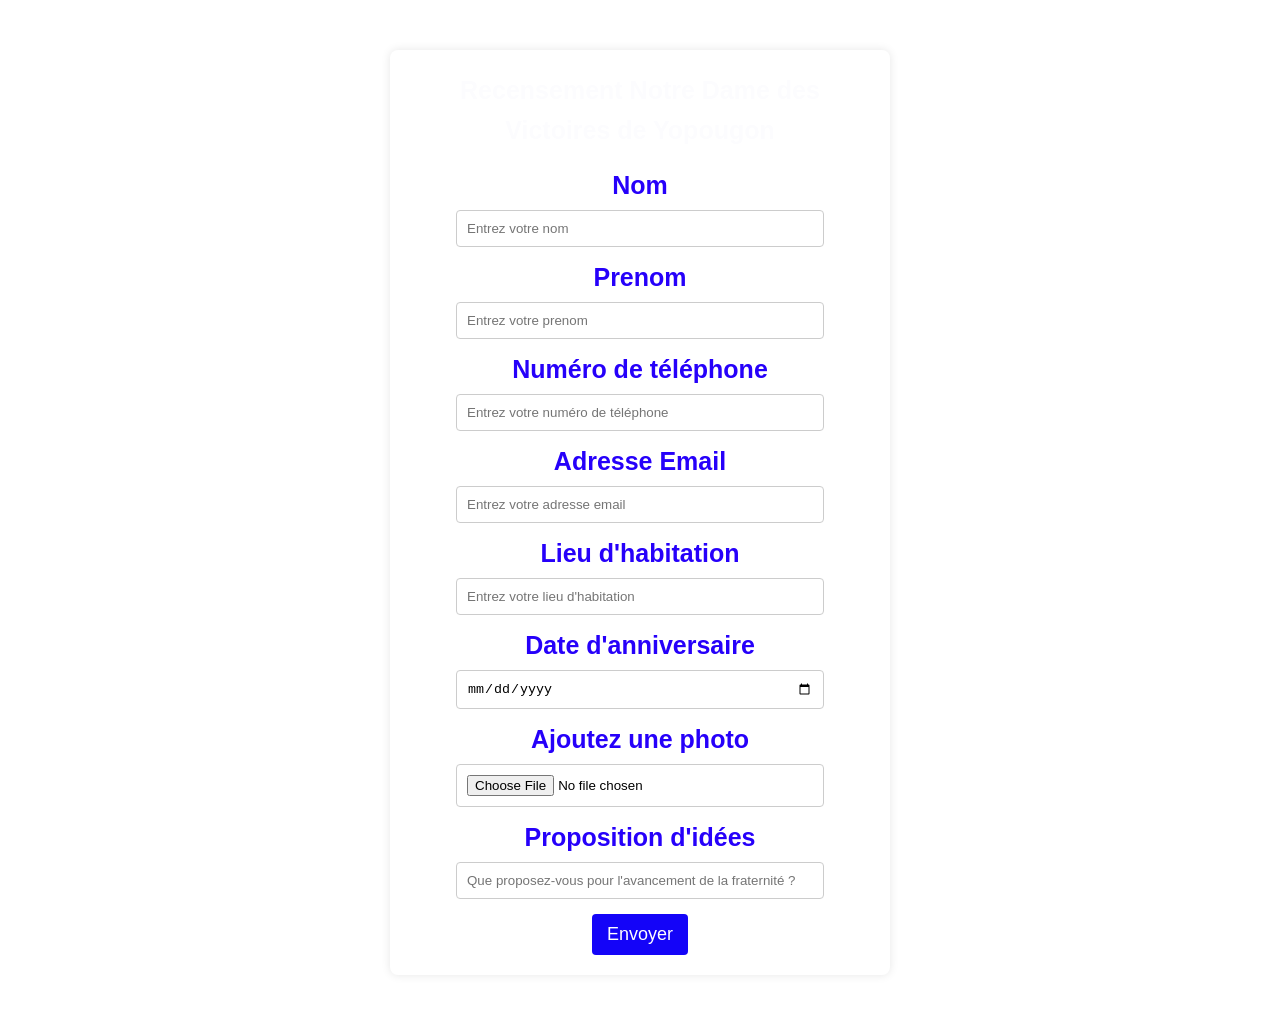
==== index.html @ 1011f3e4 "Update and rename FNDV.html to index.html" ====
<!DOCTYPE html>
<html lang="fr">
<head>
    <meta charset="UTF-8">
    <meta name="viewport" content="width=device-width, initial-scale=1.0">
    <title>Recensement Notre Dame des Victoires de Yopougon</title>
    <link rel="stylesheet" href="FNDV.css">
</head>
<body>
    <form type="#" action="#">
        <h2>Recensement Notre Dame des Victoires de  Yopougon</h2>
        
        <label for="Nom">Nom</label>
        <input type="text" id="nom" placeholder="Entrez votre nom" required>
        
        <label for="prenom">Prenom</label>
        <input type="text" id="prenom" placeholder="Entrez votre prenom" required>
        
        <label for="Numéro">Numéro de téléphone</label>
        <input type="tel" id="numero" placeholder="Entrez votre numéro de téléphone" required>
        
        <label for="Email">Adresse Email</label>
        <input type="email" id="email" placeholder="Entrez votre adresse email" required>

        <label for="habitation">Lieu d'habitation</label>
        <input type="text" id="habitation" placeholder="Entrez votre lieu d'habitation" required>
        
        <label for="Date">Date d'anniversaire</label>
        <input type="date" id="date">
        
        <label for="photo">Ajoutez une photo</label>
        <input type="file" id="photo" accept="image/*" required>
        
        <label for="Email">Proposition d'idées</label>
        <input type="text" id="idees" size="30" placeholder="Que proposez-vous pour l'avancement de la fraternité ?" required>

        <button type="submit">Envoyer</button>
    </form>
</body>
</html>
---- FNDV.css ----
*{
    margin: 0;
    padding: 0;
    box-sizing: border-box;
}

body{
    font-family: 'Arial', helvetica, sans-serif;
    background-image: url("logoJ2.jpg");
    background-size: cover;
    background-position: center;

    color: #000000;
    line-height: 1.6;
}

form h2{
    color: #fcfcfe;
    text-align: center;
    margin-bottom: 15px;
    font-size: 25px;
}
form{
    max-width: 500px;
    margin: 50px auto;
    padding: 20px;
    background-image: url("NDV.jpg");
    background-position: center;
    border-radius: 8px;
    box-shadow: 0 0 10px rgba(0, 0, 0, 0.1);
    font-size: 20px;
    text-align: center;
    justify-content: center;
    align-items: center;
}
label{
    display: block;
    margin-top: 10px;
    margin-bottom: 0px;
    font-weight: bold;
    color: #2600fa;
    font-size: 25px;
}
form input{
    width: 80%;
    padding: 10px;
    margin-top: 5px;
    border: 1px solid #ccc;
    border-radius: 4px;
}
form button{
    margin-top: 15px;
    padding: 10px 15px;
    background-color: #1404f8;
    color: #fff;
    border: none;
    border-radius: 4px;
    cursor: pointer;
    font-size: 18px;
}
form button:hover{
    background-color: #0d03c1;
}
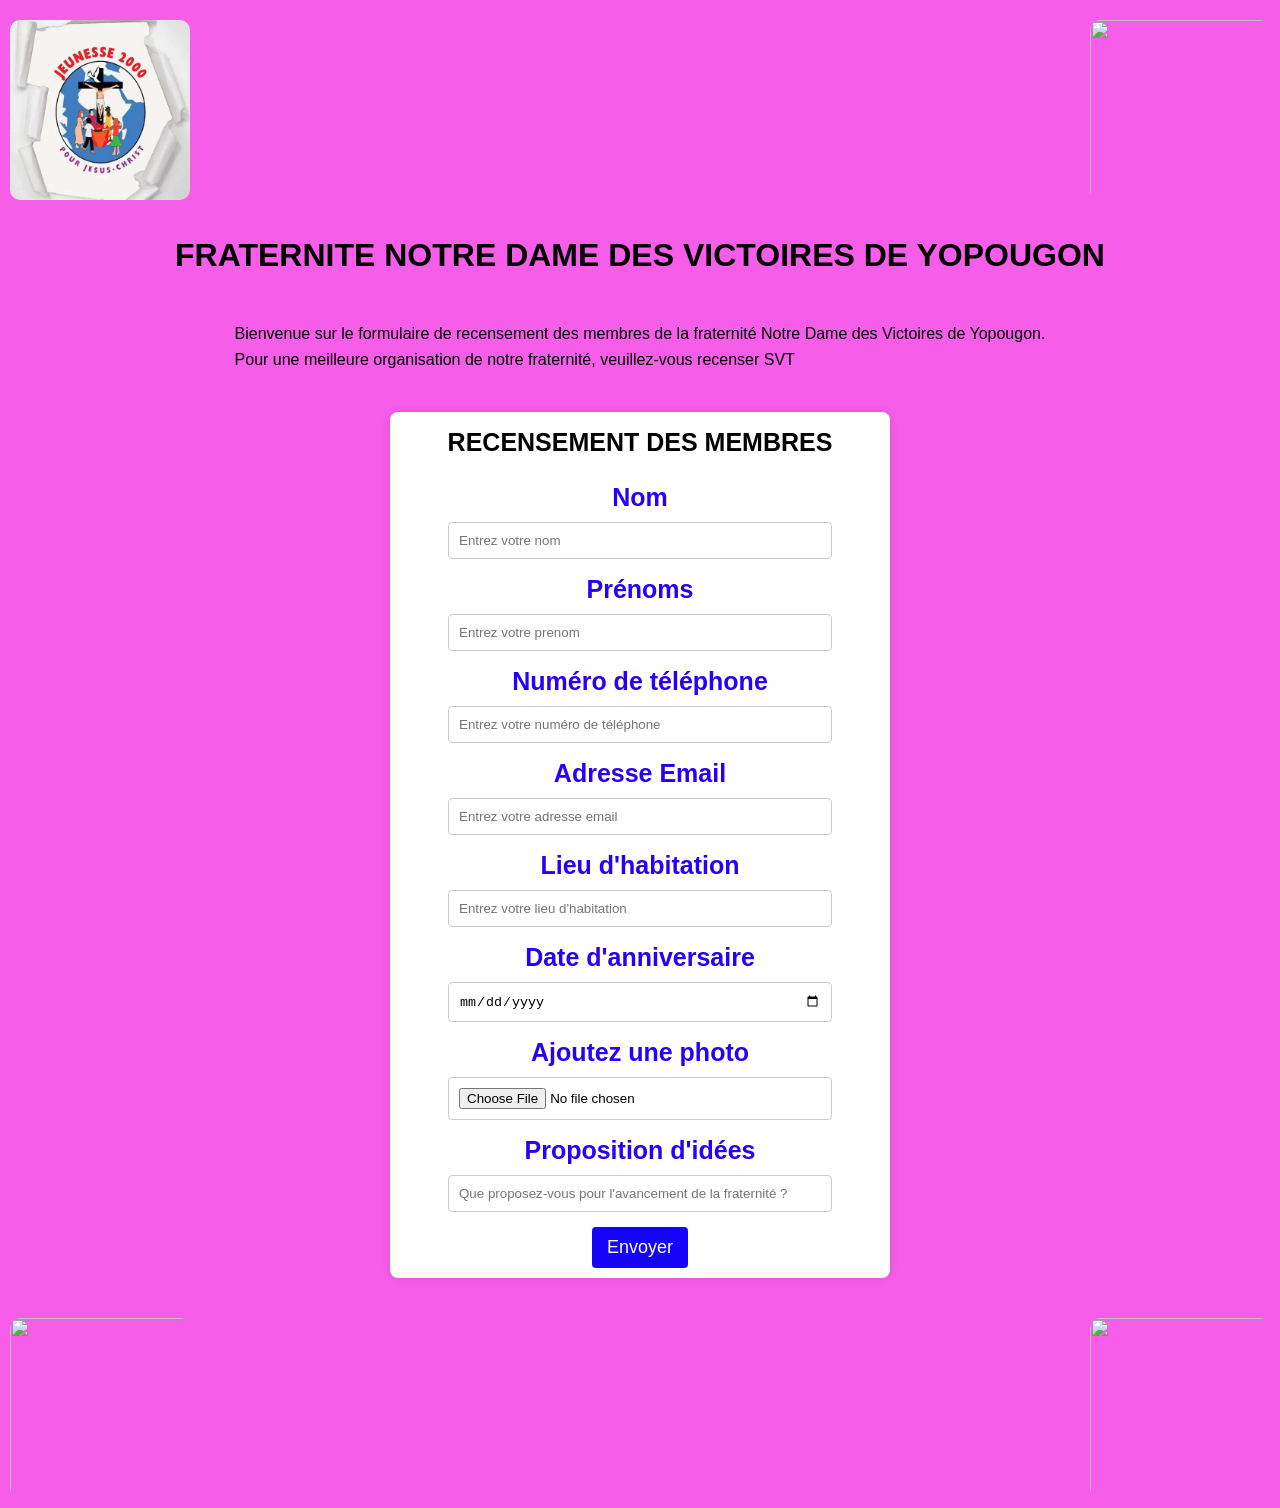
==== commit bc023459: "Enhance index.html with new layout and images Updated the HTML structure to include additional secti" ====
--- a/index.html
+++ b/index.html
@@ -7,13 +7,33 @@
     <link rel="stylesheet" href="FNDV.css">
 </head>
 <body>
-    <form type="#" action="#">
-        <h2>Recensement Notre Dame des Victoires de  Yopougon</h2>
+   
+    <div class="section">
+        <div class="contenaire">
+        <img src="logoJ2.jpg" alt="">
+        </div> 
+
+        <div class="logo">
+        <img src="CMDA.jpeg" alt="">
+        </div>
+     </div>
+
+    <div class="titre">
+        <h1> FRATERNITE NOTRE DAME DES VICTOIRES DE YOPOUGON </h1>
+        
+        <p>Bienvenue sur le formulaire de recensement des membres de la fraternité Notre Dame des Victoires de Yopougon.
+        <br>Pour une meilleure organisation de notre fraternité, veuillez-vous recenser SVT</br></p>
+       
+    </div>
+
+        <form type="#" action="#">
+
+        <h2>RECENSEMENT DES MEMBRES </h2>
         
         <label for="Nom">Nom</label>
         <input type="text" id="nom" placeholder="Entrez votre nom" required>
         
-        <label for="prenom">Prenom</label>
+        <label for="prenom">Prénoms</label>
         <input type="text" id="prenom" placeholder="Entrez votre prenom" required>
         
         <label for="Numéro">Numéro de téléphone</label>
@@ -35,6 +55,16 @@
         <input type="text" id="idees" size="30" placeholder="Que proposez-vous pour l'avancement de la fraternité ?" required>
 
         <button type="submit">Envoyer</button>
+
     </form>
+
+<div class="section"></div>
+      <div class="contenaires">
+        <img src="J2 Yop1.jpeg" alt="">
+        </div> 
+    <div class="logos">
+        <img src="J2 YOP 2.jpeg" alt="">
+        </div>
+        </div>
 </body>
 </html>
--- a/FNDV.css
+++ b/FNDV.css
@@ -3,28 +3,172 @@
     padding: 0;
     box-sizing: border-box;
 }
-
+@media (max-width: 768px) {
+    body{
+        background-size: cover;
+        background-position: center;
+        color: #000000;
+        line-height: 1.6;
+
+    }
+
+    .section{
+        width: 50%;
+        display: flex;
+        justify-content: space-around;
+    }
+
+    .titre h1{
+        text-align: center;
+        font-size: 25px;
+    }
+
+    .titre p{
+        text-align: center;
+        font-size: 20px;
+    }
+
+    .logo img{
+        width: 10px;
+        height: 10px;
+        float: left;
+    }
+
+    .contenaire img{
+        width: 10px;
+        height: 10px;
+        float: right;
+    }
+
+    .logos img{
+        width: 10px;
+        height: 10px;
+        float: left;
+    }
+
+    .contenaires img{
+        width: 10px;
+        height: 10px;
+        float: right;
+    }
+
+
+    form{
+        width: 80%;
+        padding: 100px;
+    }
+    form h2{
+        font-size: 10px;
+
+    }
+    label{
+        font-size: 60px;
+    }
+    form input{
+        width: 300%;
+        padding: 8px;
+        font-size: 12px;
+    }
+    form button{
+        padding: 8px 12px;
+        font-size: 12px;
+    }
+
+}
 body{
     font-family: 'Arial', helvetica, sans-serif;
-    background-image: url("logoJ2.jpg");
+    background: rgb(246, 93, 233);
     background-size: cover;
     background-position: center;
-
     color: #000000;
     line-height: 1.6;
 }
+.section{
+    display: flex;
+    justify-content: space-between ;
+    width: 100%;
+}
+
+.logo img{
+    display: flex;
+    align-items: flex-end; 
+    width: 200px;
+    height: 200px;
+    margin-top: 10px;
+    padding: 10px;
+    border-radius: 20px;
+
+}
+
+.contenaire img{
+    display: flex;
+    align-items: flex-end; 
+    width: 200px;
+    height: 200px;
+    margin-top: 10px;
+    padding: 10px;
+    float: right;
+    border-radius: 20px;
+}
+
+
+.logos img{
+    display: flex;
+    align-items: flex-start; 
+    width: 200px;
+    height: 200px;
+    margin-top: 10px;
+    padding: 10px;
+    border-radius: 20px;
+}
+
+.contenaires img{
+    display: flex;
+    align-items: flex-start; 
+    width: 200px;
+    height: 200px;
+    margin-top: 10px;
+    padding: 10px;
+    float: right;
+    border-radius: 20px;
+}
+
+.titre h1{
+    width: 100%;
+    color: black;
+    display: flex;
+    justify-content: center;
+    padding: 20px;
+    margin-top:auto ;
+}
+
+.titre p{
+    width: 100%;
+    color: black;
+    display: flex;
+    justify-content: center;
+    padding: 20px;
+    margin-top:auto 
+}
+
+.section p{
+     display: flex;
+     justify-content: center;
+     width: 100%;
+     font-size: 20px;
+}
 
 form h2{
-    color: #fcfcfe;
+    color: #000002;
     text-align: center;
     margin-bottom: 15px;
     font-size: 25px;
 }
 form{
     max-width: 500px;
-    margin: 50px auto;
-    padding: 20px;
-    background-image: url("NDV.jpg");
+    margin: 20px auto;
+    padding: 10px;
+    background:  white;
     background-position: center;
     border-radius: 8px;
     box-shadow: 0 0 10px rgba(0, 0, 0, 0.1);
@@ -61,3 +205,4 @@
 form button:hover{
     background-color: #0d03c1;
 }
+
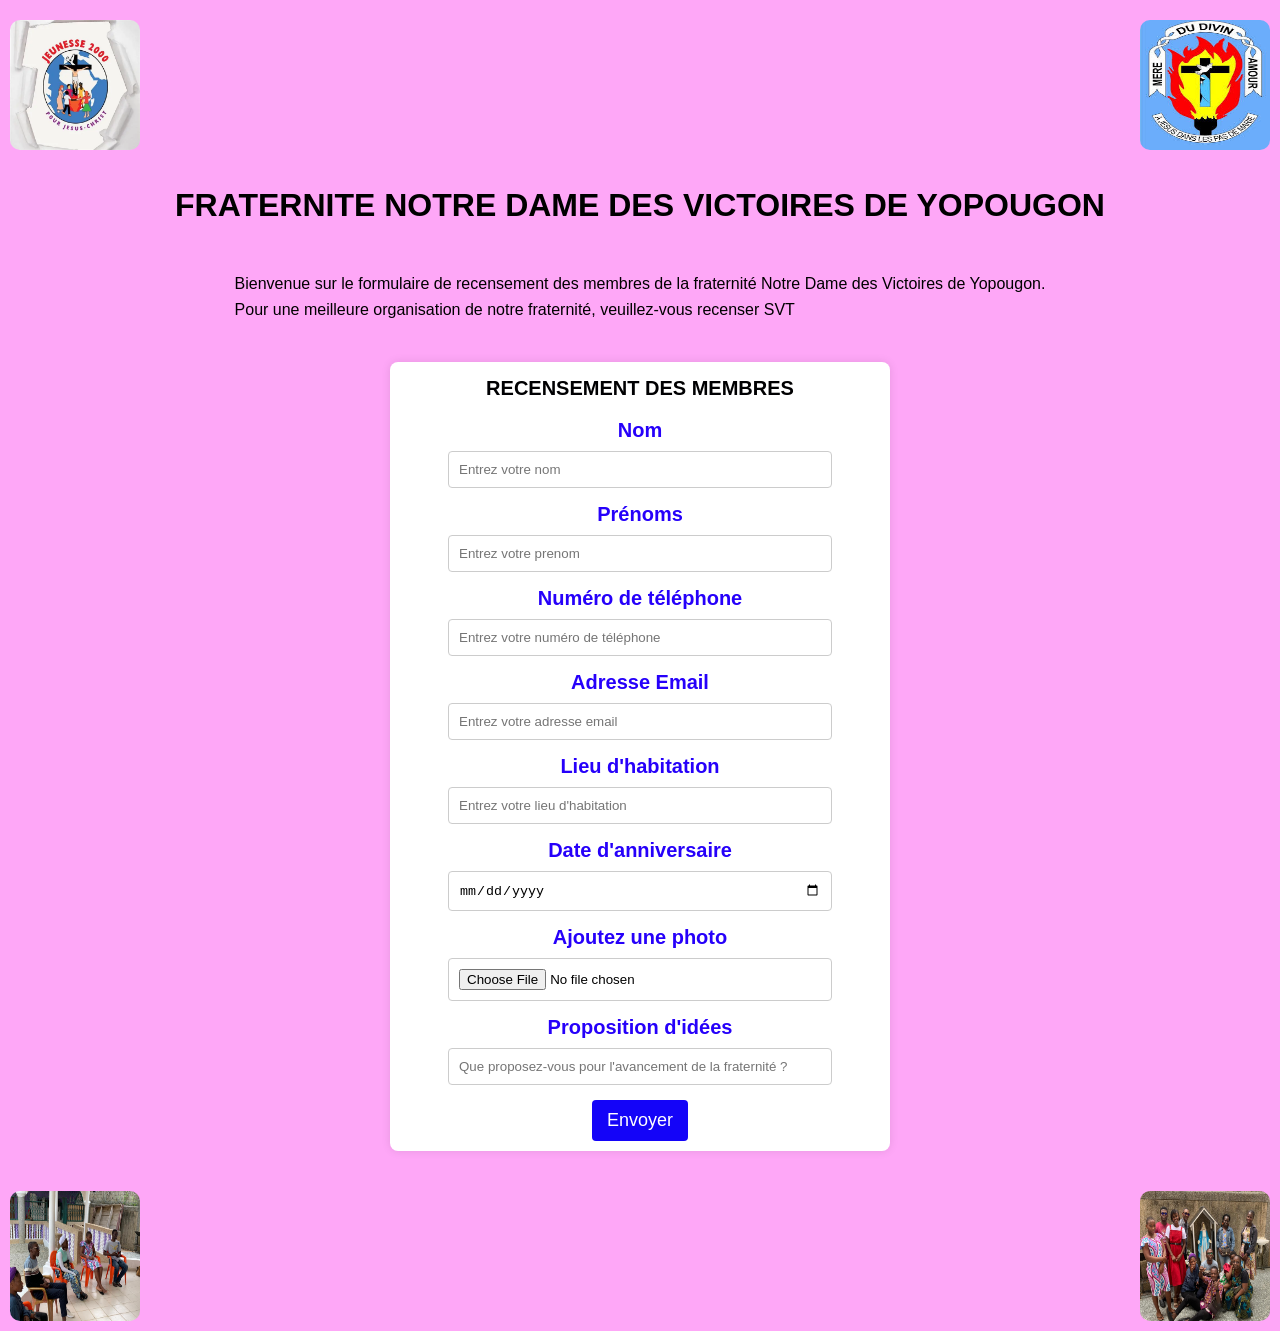
==== commit f0be23cf: "Include script.js for additional functionality Added a script tag for external JavaScript file." ====
--- a/index.html
+++ b/index.html
@@ -66,5 +66,7 @@
         <img src="J2 YOP 2.jpeg" alt="">
         </div>
         </div>
+    <script src="script.js"></script>
+    
 </body>
 </html>
--- a/FNDV.css
+++ b/FNDV.css
@@ -8,7 +8,7 @@
         background-size: cover;
         background-position: center;
         color: #000000;
-        line-height: 1.6;
+        line-height: 1;
 
     }
 
@@ -20,35 +20,35 @@
 
     .titre h1{
         text-align: center;
-        font-size: 25px;
+        font-size: 20px;
     }
 
     .titre p{
         text-align: center;
-        font-size: 20px;
+        font-size: 15px;
     }
 
     .logo img{
-        width: 10px;
-        height: 10px;
+        width: 2px;
+        height: 2px;
         float: left;
     }
 
     .contenaire img{
-        width: 10px;
-        height: 10px;
+        width: 2px;
+        height: 2px;
         float: right;
     }
 
     .logos img{
-        width: 10px;
-        height: 10px;
+        width: 2px;
+        height: 2px;
         float: left;
     }
 
     .contenaires img{
-        width: 10px;
-        height: 10px;
+        width: 2px;
+        height: 2px;
         float: right;
     }
 
@@ -58,26 +58,26 @@
         padding: 100px;
     }
     form h2{
-        font-size: 10px;
+        font-size: 8px;
 
     }
     label{
-        font-size: 60px;
+        font-size: 30px;
     }
     form input{
-        width: 300%;
+        width: 200%;
         padding: 8px;
         font-size: 12px;
     }
     form button{
-        padding: 8px 12px;
-        font-size: 12px;
+        padding: 6px 10px;
+        font-size: 10px;
     }
 
 }
 body{
     font-family: 'Arial', helvetica, sans-serif;
-    background: rgb(246, 93, 233);
+    background: rgb(254, 167, 247);
     background-size: cover;
     background-position: center;
     color: #000000;
@@ -92,8 +92,8 @@
 .logo img{
     display: flex;
     align-items: flex-end; 
-    width: 200px;
-    height: 200px;
+    width: 150px;
+    height: 150px;
     margin-top: 10px;
     padding: 10px;
     border-radius: 20px;
@@ -103,8 +103,8 @@
 .contenaire img{
     display: flex;
     align-items: flex-end; 
-    width: 200px;
-    height: 200px;
+    width: 150px;
+    height: 150px;
     margin-top: 10px;
     padding: 10px;
     float: right;
@@ -115,8 +115,8 @@
 .logos img{
     display: flex;
     align-items: flex-start; 
-    width: 200px;
-    height: 200px;
+    width: 150px;
+    height: 150px;
     margin-top: 10px;
     padding: 10px;
     border-radius: 20px;
@@ -125,8 +125,8 @@
 .contenaires img{
     display: flex;
     align-items: flex-start; 
-    width: 200px;
-    height: 200px;
+    width: 150px;
+    height: 150px;
     margin-top: 10px;
     padding: 10px;
     float: right;
@@ -161,8 +161,8 @@
 form h2{
     color: #000002;
     text-align: center;
-    margin-bottom: 15px;
-    font-size: 25px;
+    margin-bottom: 10px;
+    font-size: 20px;
 }
 form{
     max-width: 500px;
@@ -183,7 +183,7 @@
     margin-bottom: 0px;
     font-weight: bold;
     color: #2600fa;
-    font-size: 25px;
+    font-size: 20px;
 }
 form input{
     width: 80%;
